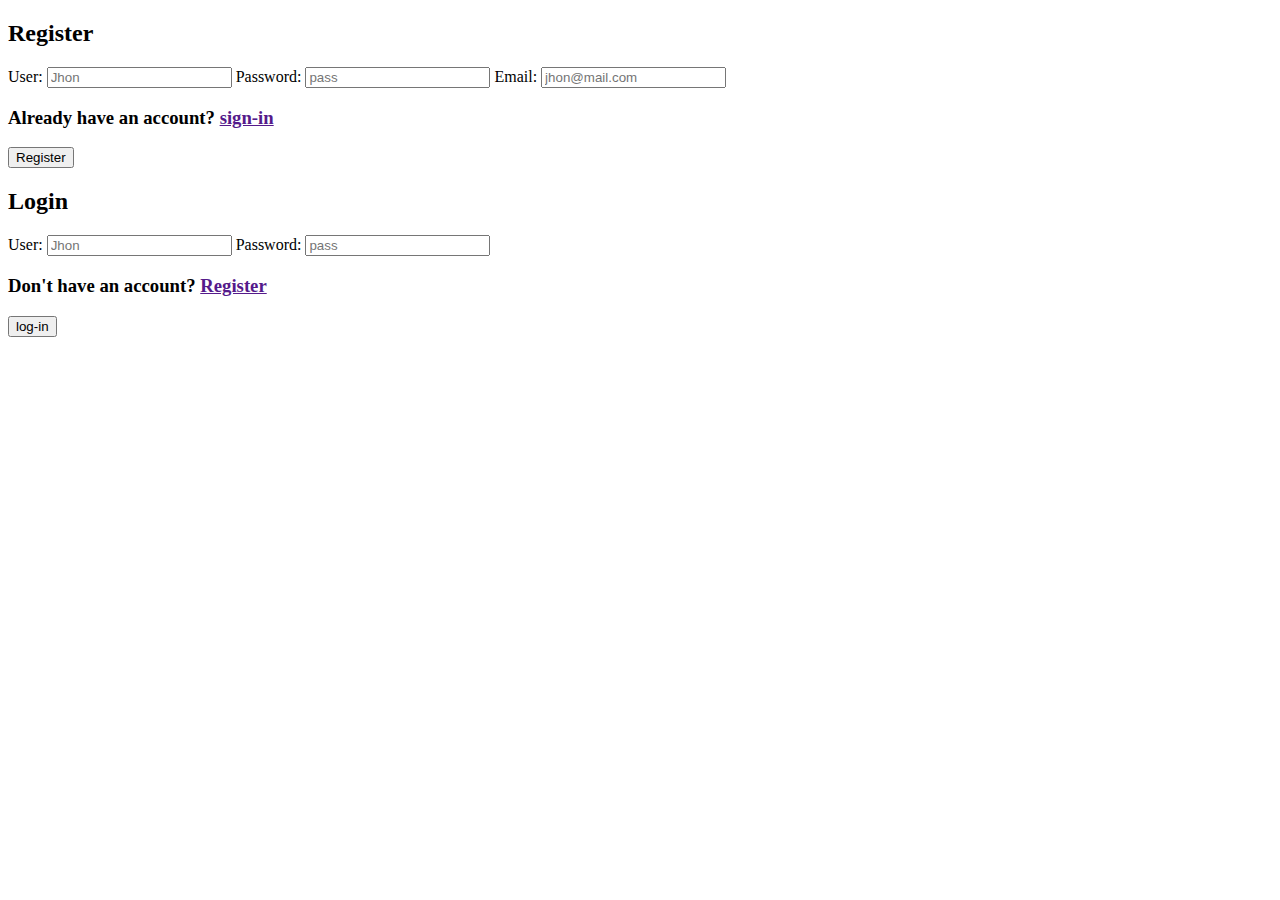
==== #3 {promise Object}/index.html @ 6f48f05f "created and styled login layout for test 3" ====
<!DOCTYPE html>
<html lang="en">
<head>
    <meta charset="UTF-8">
    <meta name="viewport" content="width=device-width, initial-scale=1.0">
    <title>Prueba Tecnica 3</title>
    <link rel="stylesheet" href="/css/main.css">
    <script src="js/code.js" defer ></script>
    
</head>
<body>
        
    <div class="wrapper">
        
        <form class="form" id="createUserForm" action="">
            <h2 class="regTitle">Register</h2>
            <label for="user">User:</label>
            <input type="text" name="user" placeholder="Jhon">
            <label for="password">Password:</label>
            <input type="password" name="password" placeholder="pass">
            <label for="mail">Email:</label>
            <input type="email" placeholder="jhon@mail.com">
            <h3 class="signInOption">Already have an account? <a id="signIn" href="">sign-in</a></h3>
            <button class="submitButton">Register</button>
        </form>

        <form class="form" id="loginUserForm" action="">
            <h2 class="regTitle">Login</h2>
            <label for="user">User:</label>
            <input type="text" name="user" placeholder="Jhon">
            <label for="password">Password:</label>
            <input type="password" name="password" placeholder="pass">
            <h3 class="signInOption">Don't have an account? <a id="register" href="">Register</a></h3>
            <button class="submitButton">log-in</button>
        </form>

    </div>

</body>
</html>
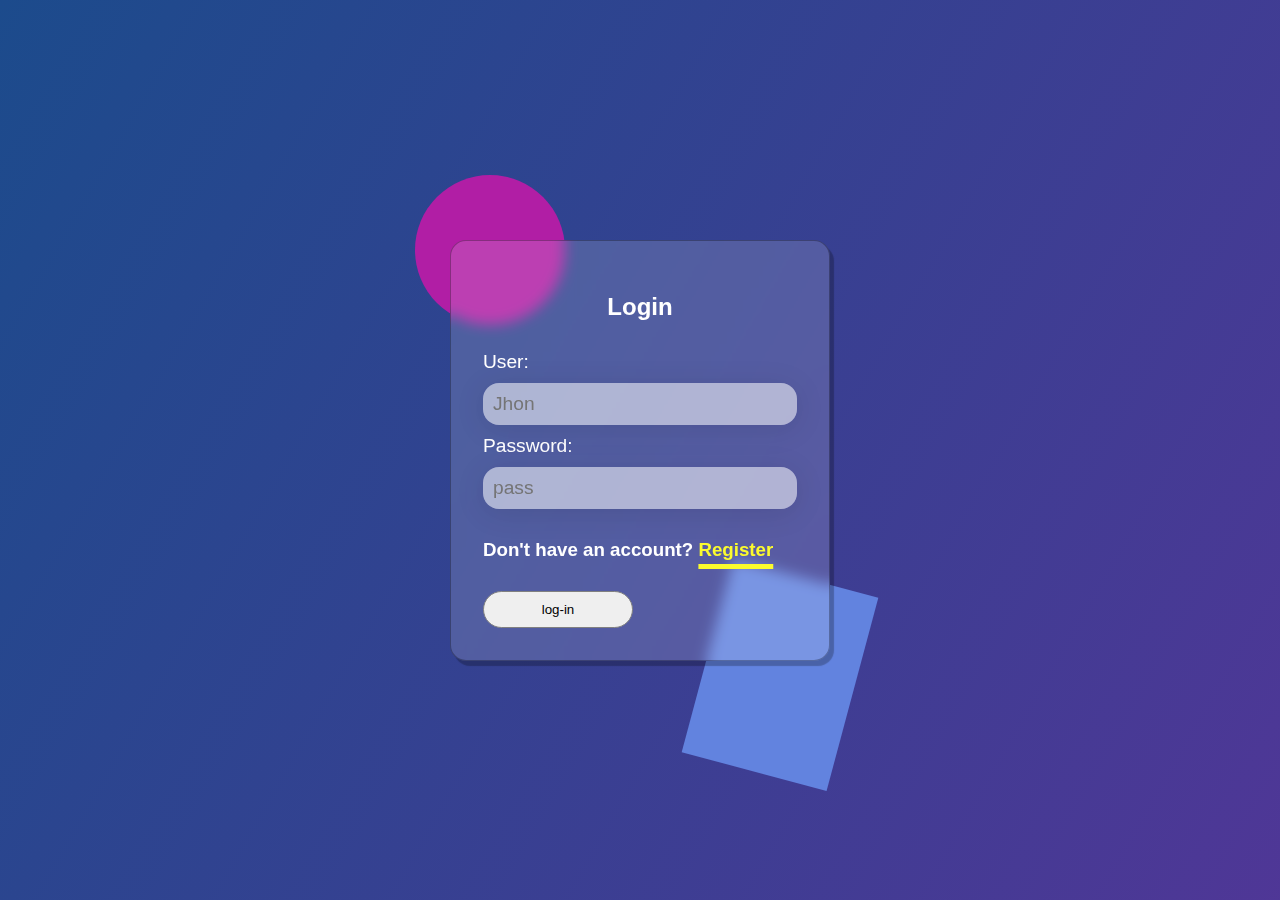
==== commit 29f85009: "misc fix" ====
--- a/#3 {promise Object}/index.html
+++ b/#3 {promise Object}/index.html
@@ -4,7 +4,7 @@
     <meta charset="UTF-8">
     <meta name="viewport" content="width=device-width, initial-scale=1.0">
     <title>Prueba Tecnica 3</title>
-    <link rel="stylesheet" href="/css/main.css">
+    <link rel="stylesheet" href="css/main.css">
     <script src="js/code.js" defer ></script>
     
 </head>
--- a/#3 {promise Object}/css/main.css
+++ b/#3 {promise Object}/css/main.css
@@ -0,0 +1,177 @@
+*{
+    padding: 0;
+    margin:0;
+    box-sizing: border-box;
+}
+
+
+a{
+    color:rgb(251, 251, 46);
+    text-decoration-thickness: 5px;
+    /* text-decoration-thickness: .125em; */
+    text-underline-offset: 8px;
+}
+html{
+    height: 100vh;
+    font-family: sans-serif;
+    color:white;
+}
+body{
+   height: inherit;
+   
+	background: linear-gradient(-60deg, #03a2f1, #7341a8, #60309a, #1c4b8c);
+	background-size: 400% 400%;
+	animation: gradient 50s ease infinite;
+	height: 100vh;
+}
+
+@keyframes gradient {
+	0% {
+		background-position: 0% 50%;
+	}
+	50% {
+		background-position: 100% 50%;
+	}
+	100% {
+		background-position: 0% 50%;
+	}
+}
+
+@keyframes pulse {
+    0%{
+        transform: scale(0.8);
+    }
+    50%{
+        transform: scale(1.05);
+    }
+    100%{
+        transform: scale(0.8)
+    }
+}
+
+@keyframes reversePulse {
+    0%{
+        transform: scale(1.05);
+    }
+    50%{
+        transform: scale(0.8);
+    }
+    100%{
+        transform: scale(1.05)
+    }
+}
+
+#createUserForm{
+    display: none;
+    opacity: 0;
+}
+#loginUserForm{
+    display: flex;
+}
+.form{
+    border:1px solid gray;
+    padding:2rem;
+    display: flex;
+    flex-direction: column;
+    flex-grow: 1;
+    max-width: 380px;
+    border-radius: 20px;
+    /* From https://css.glass */
+    background: rgba(255, 255, 255, 0.15);
+    border-radius: 16px;
+    box-shadow: 0 4px 30px rgba(0, 0, 0, 0.1);
+    backdrop-filter: blur(7px);
+    -webkit-backdrop-filter: blur(7px);
+    border: 1px solid rgba(0, 0, 0, 0.29);
+    z-index: 10;
+    position: relative;
+
+    transition: transform .3s ease-in-out;
+    box-shadow: 4px 5px 1px rgba(0, 0, 0, 0.246);
+}
+
+
+.wrapper{
+    display: flex;
+    justify-content: center;
+    align-items: center;
+    height: inherit;
+   
+}
+
+.wrapper::before{
+    content:"";
+    width: 150px;
+    height: 150px;
+    /* border:1px solid rgb(147, 147, 147); */
+    border-radius: 50%;;
+    position:absolute;
+    background-color: rgb(177, 30, 165);
+    margin-bottom: 400px;
+    margin-left: -300px;
+    z-index: -1;
+    animation: pulse 20s ease-in-out infinite;
+}
+
+.wrapper::after{
+    content:"";
+    width: 150px;
+    height: 200px;
+
+    position:absolute;
+    background-color: rgb(98, 131, 223);
+    margin-bottom:-450px;
+    margin-left: 280px;
+    z-index: -1;
+    transform: rotate(15deg);
+    
+    animation: reversePulse 20s ease-in-out infinite;
+}
+
+input[type="text"],
+input[type="email"],
+input[type="password"]{
+    padding: 10px;
+    font-size:1.2rem;
+    border-radius: 10px;
+    border:1px solid gray;
+    /* From https://css.glass */
+background: rgba(255, 255, 255, 0.46);
+border-radius: 16px;
+box-shadow: 0 4px 30px rgba(0, 0, 0, 0.1);
+backdrop-filter: blur(8px);
+-webkit-backdrop-filter: blur(8px);
+/* border: 1px solid rgb(207, 207, 207); */
+border:none;
+
+}
+
+.regTitle{
+    text-align: center;
+    padding: 20px
+}
+
+label{
+    font-size:1.2rem;
+    margin: 10px 0;
+}
+
+
+
+
+.signInOption{
+    padding-top: 30px;
+}
+
+.submitButton{
+    max-width: 150px;
+    padding:10px;
+    margin:30px 0 0;
+    position: relative;
+    /* bottom: -45px; */
+    border-radius: 30px;
+    border:1px solid gray
+}
+.submitButton:hover{
+    cursor:pointer;
+}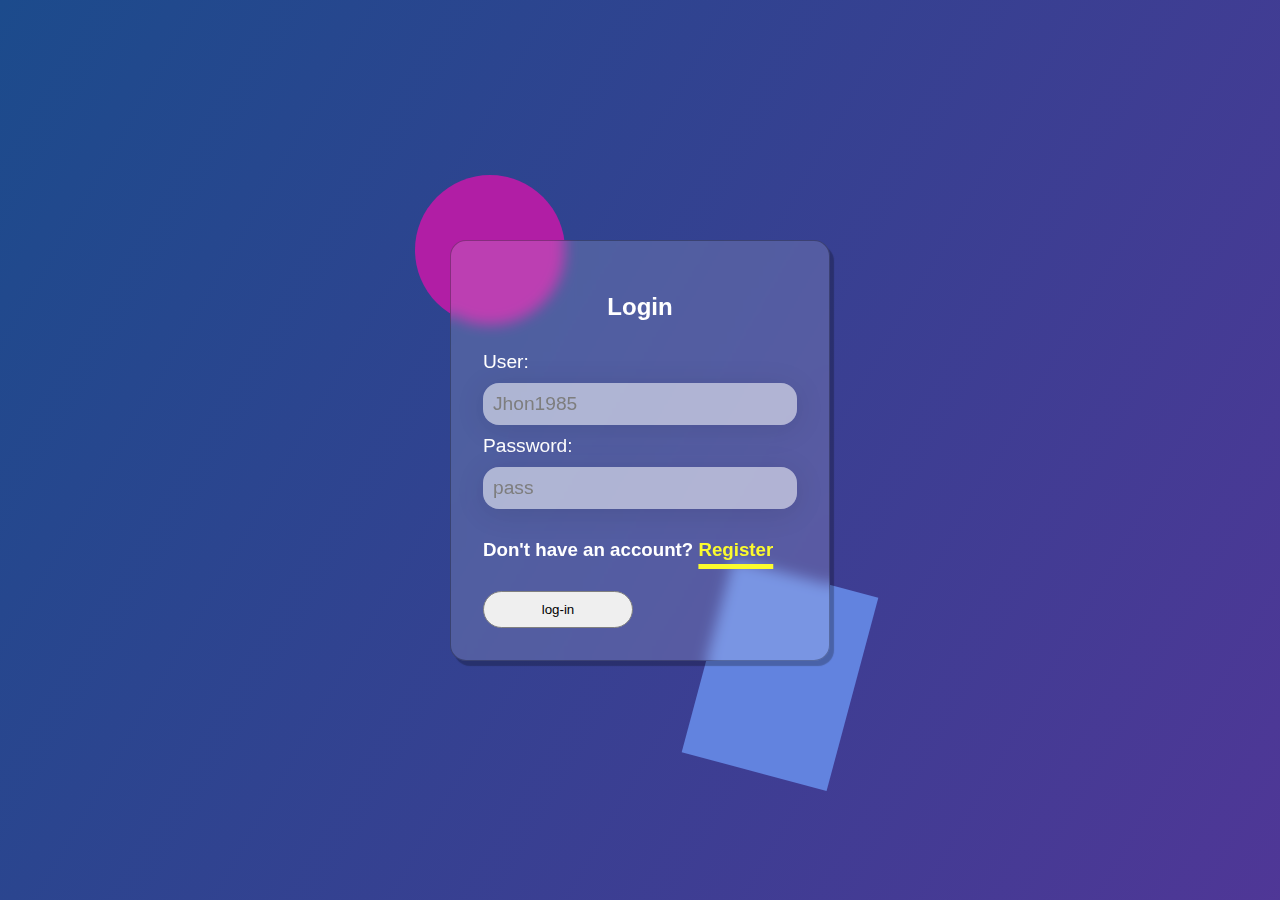
==== commit 320f7e84: "added structure to validate register form" ====
--- a/#3 {promise Object}/index.html
+++ b/#3 {promise Object}/index.html
@@ -15,11 +15,12 @@
         <form class="form" id="createUserForm" action="">
             <h2 class="regTitle">Register</h2>
             <label for="user">User:</label>
-            <input type="text" name="user" placeholder="Jhon">
+            <input id= "createUserInput" class="inputData" type="text" name="user" placeholder="Jhon1985">
+            <span id="userErrMsj" class="errMsj"></span>
             <label for="password">Password:</label>
-            <input type="password" name="password" placeholder="pass">
+            <input id="createUserPassword" class="inputData" type="password" name="password" placeholder="pass">
             <label for="mail">Email:</label>
-            <input type="email" placeholder="jhon@mail.com">
+            <input id="createUserEmail"class="inputData"type="email" placeholder="jhon@mail.com">
             <h3 class="signInOption">Already have an account? <a id="signIn" href="">sign-in</a></h3>
             <button class="submitButton">Register</button>
         </form>
@@ -27,9 +28,9 @@
         <form class="form" id="loginUserForm" action="">
             <h2 class="regTitle">Login</h2>
             <label for="user">User:</label>
-            <input type="text" name="user" placeholder="Jhon">
+            <input id="loginUserInput"class="inputData" type="text" name="user" placeholder="Jhon1985">
             <label for="password">Password:</label>
-            <input type="password" name="password" placeholder="pass">
+            <input id="loginUserPassword"class="inputData" type="password" name="password" placeholder="pass">
             <h3 class="signInOption">Don't have an account? <a id="register" href="">Register</a></h3>
             <button class="submitButton">log-in</button>
         </form>
--- a/#3 {promise Object}/css/main.css
+++ b/#3 {promise Object}/css/main.css
@@ -76,7 +76,7 @@
     flex-grow: 1;
     max-width: 380px;
     border-radius: 20px;
-    /* From https://css.glass */
+
     background: rgba(255, 255, 255, 0.15);
     border-radius: 16px;
     box-shadow: 0 4px 30px rgba(0, 0, 0, 0.1);
@@ -85,8 +85,8 @@
     border: 1px solid rgba(0, 0, 0, 0.29);
     z-index: 10;
     position: relative;
-
-    transition: transform .3s ease-in-out;
+    /* transition: transform .3s ease-in-out, height .3s ease; */
+    transition: all .3s ease-in-out;
     box-shadow: 4px 5px 1px rgba(0, 0, 0, 0.246);
 }
 
@@ -103,13 +103,12 @@
     content:"";
     width: 150px;
     height: 150px;
-    /* border:1px solid rgb(147, 147, 147); */
-    border-radius: 50%;;
+    border-radius: 50%;
     position:absolute;
     background-color: rgb(177, 30, 165);
     margin-bottom: 400px;
     margin-left: -300px;
-    z-index: -1;
+    /* z-index: -1; */
     animation: pulse 20s ease-in-out infinite;
 }
 
@@ -117,15 +116,34 @@
     content:"";
     width: 150px;
     height: 200px;
-
     position:absolute;
     background-color: rgb(98, 131, 223);
     margin-bottom:-450px;
     margin-left: 280px;
-    z-index: -1;
+    /* z-index: -1; */
     transform: rotate(15deg);
     
     animation: reversePulse 20s ease-in-out infinite;
+}
+
+.errMsj{
+    color:white;
+    margin:5px;
+    padding:10px;
+    background-color: firebrick;
+    display: none;
+    opacity: 1;
+    margin-bottom:-20px;
+}
+
+.inputData{
+    transition: all 0.3s ease-in-out;
+}
+
+.inputData:focus{
+    transform: scale(1.1);
+    outline-style: none;
+    
 }
 
 input[type="text"],
@@ -144,6 +162,9 @@
 /* border: 1px solid rgb(207, 207, 207); */
 border:none;
 
+color: white ;
+
+
 }
 
 .regTitle{
@@ -156,6 +177,18 @@
     margin: 10px 0;
 }
 
+::placeholder { 
+    color: rgb(126, 126, 126);
+    opacity: 1; 
+  }
+  
+  :-ms-input-placeholder { 
+    color: rgb(126, 126, 126);
+  }
+  
+  ::-ms-input-placeholder { 
+    color: rgb(126, 126, 126);
+  }
 
 
 
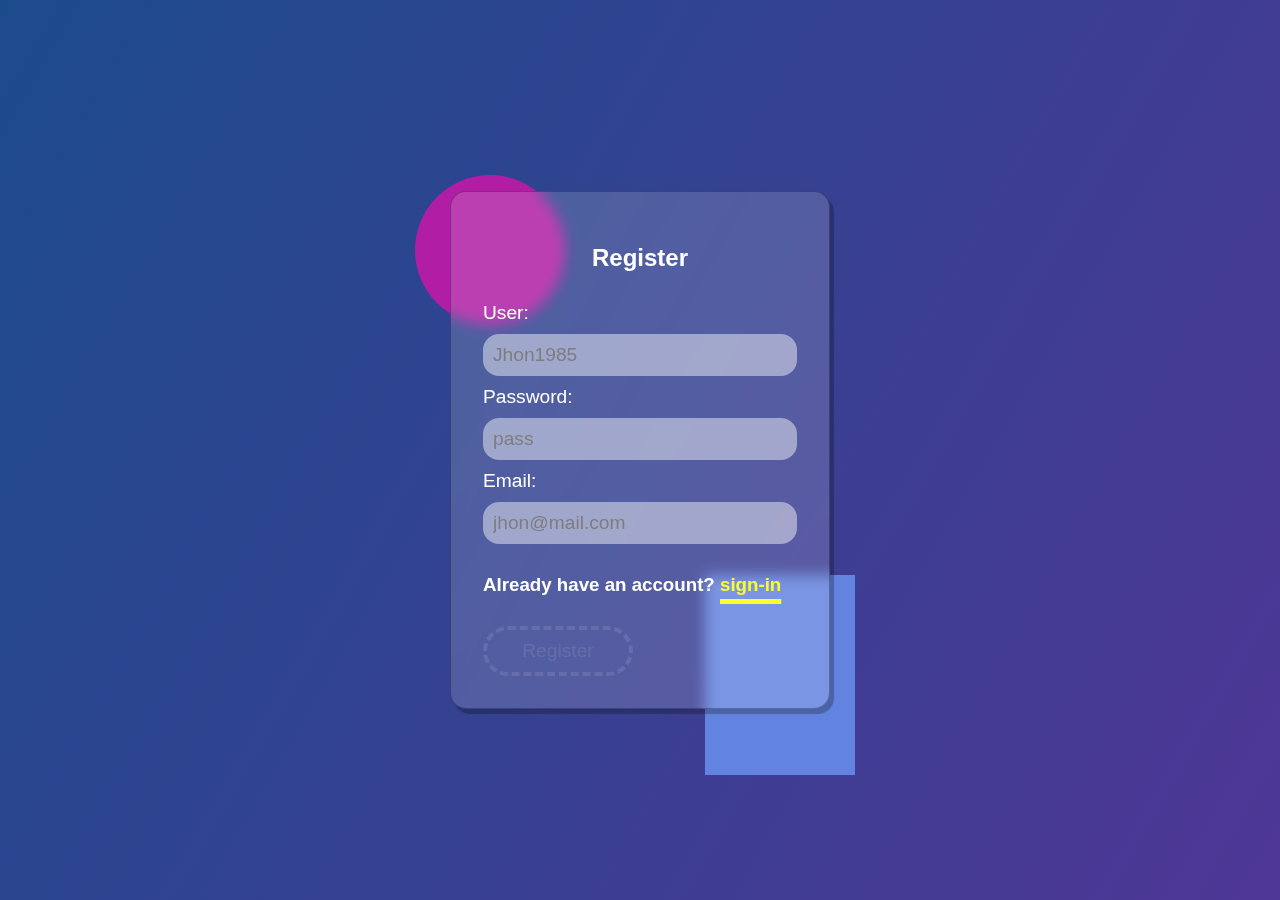
==== commit 683e0235: "form validation for the register user form" ====
--- a/#3 {promise Object}/index.html
+++ b/#3 {promise Object}/index.html
@@ -13,16 +13,22 @@
     <div class="wrapper">
         
         <form class="form" id="createUserForm" action="">
+            <div id="createUserFormMsj" class="formMsj">
+                <div class="formMsjIcon">✔️</div>
+                <div class="formMsjText">Done</div>
+            </div>
             <h2 class="regTitle">Register</h2>
             <label for="user">User:</label>
-            <input id= "createUserInput" class="inputData" type="text" name="user" placeholder="Jhon1985">
-            <span id="userErrMsj" class="errMsj"></span>
+            <input id= "createUser-input" class="inputData" type="text" name="user" placeholder="Jhon1985">
+            <span id="createUser-errMsj" class="errMsj"></span>
             <label for="password">Password:</label>
-            <input id="createUserPassword" class="inputData" type="password" name="password" placeholder="pass">
+            <input id="createUser-password" class="inputData" type="password" name="password" placeholder="pass">
+            <div id="createUserPassword-errMsj" class="errMsj"></div>
             <label for="mail">Email:</label>
-            <input id="createUserEmail"class="inputData"type="email" placeholder="jhon@mail.com">
+            <input id="createUser-Email"class="inputData"type="email" placeholder="jhon@mail.com">
+            <div id="createUserEmail-errMsj" class="errMsj"></div>
             <h3 class="signInOption">Already have an account? <a id="signIn" href="">sign-in</a></h3>
-            <button class="submitButton">Register</button>
+            <button id="createUserSubmit" class="submitButton">Register</button>
         </form>
 
         <form class="form" id="loginUserForm" action="">
--- a/#3 {promise Object}/css/main.css
+++ b/#3 {promise Object}/css/main.css
@@ -62,12 +62,26 @@
 }
 
 #createUserForm{
+    display: flex;
+    
+}
+#loginUserForm{
     display: none;
     opacity: 0;
 }
-#loginUserForm{
-    display: flex;
-}
+
+.errMsj{
+    color:white;
+    height: 0px;
+    background-color: firebrick;
+    display: none;
+    opacity: 0;
+    overflow: hidden;
+    
+    transition: all 0.3s ease-in-out;
+
+}
+
 .form{
     border:1px solid gray;
     padding:2rem;
@@ -85,11 +99,37 @@
     border: 1px solid rgba(0, 0, 0, 0.29);
     z-index: 10;
     position: relative;
-    /* transition: transform .3s ease-in-out, height .3s ease; */
-    transition: all .3s ease-in-out;
+
+    transition: height .3s ease-in-out;
     box-shadow: 4px 5px 1px rgba(0, 0, 0, 0.246);
 }
 
+
+.formMsj{
+    background-color: rgba(255, 255, 255, 0.104);
+    position: absolute;
+    width: 100%;
+    height: 100%;
+    transform: translate(-2rem,-2rem);
+    backdrop-filter: blur(10px);
+    -webkit-backdrop-filter: blur(10px);
+    display: flex;
+    align-items: center;
+    justify-content: center;
+    flex-direction: column;
+    border-radius: 16px;
+    
+    display: none;
+    opacity: 0;
+    font-size: 2rem;
+
+    transition: opacity 0.3s ease-in-out;
+}
+
+.formMsjIcon{
+    color:#333;
+    font-size: 3rem;
+}
 
 .wrapper{
     display: flex;
@@ -108,7 +148,7 @@
     background-color: rgb(177, 30, 165);
     margin-bottom: 400px;
     margin-left: -300px;
-    /* z-index: -1; */
+
     animation: pulse 20s ease-in-out infinite;
 }
 
@@ -120,52 +160,36 @@
     background-color: rgb(98, 131, 223);
     margin-bottom:-450px;
     margin-left: 280px;
-    /* z-index: -1; */
-    transform: rotate(15deg);
-    
+
     animation: reversePulse 20s ease-in-out infinite;
 }
 
-.errMsj{
-    color:white;
-    margin:5px;
-    padding:10px;
-    background-color: firebrick;
-    display: none;
-    opacity: 1;
-    margin-bottom:-20px;
-}
 
 .inputData{
-    transition: all 0.3s ease-in-out;
-}
-
-.inputData:focus{
-    transform: scale(1.1);
-    outline-style: none;
-    
-}
-
-input[type="text"],
-input[type="email"],
-input[type="password"]{
+
     padding: 10px;
     font-size:1.2rem;
     border-radius: 10px;
     border:1px solid gray;
-    /* From https://css.glass */
 background: rgba(255, 255, 255, 0.46);
 border-radius: 16px;
-box-shadow: 0 4px 30px rgba(0, 0, 0, 0.1);
-backdrop-filter: blur(8px);
--webkit-backdrop-filter: blur(8px);
-/* border: 1px solid rgb(207, 207, 207); */
+
 border:none;
 
 color: white ;
 
 
-}
+
+
+    transition: all 0.3s ease-in-out;
+}
+
+.inputData:focus{
+    transform: scale(1.1);
+    outline-style: none;
+    
+}
+
 
 .regTitle{
     text-align: center;
@@ -196,15 +220,28 @@
     padding-top: 30px;
 }
 
+
+
+.stateEnabled{
+    background: rgba(255, 255, 255, 0.76)!important;
+    border:1px solid gray!important;
+    color:rgb(100, 100, 100)!important;
+    box-shadow: 4px 5px 1px rgba(0, 0, 0, 0.246)!important;
+    cursor: pointer!important;
+}
+
 .submitButton{
     max-width: 150px;
     padding:10px;
     margin:30px 0 0;
-    position: relative;
     /* bottom: -45px; */
-    border-radius: 30px;
-    border:1px solid gray
-}
-.submitButton:hover{
-    cursor:pointer;
-}+    border-radius: 30px;  
+    font-size: 1.2rem;
+    transition: all 0.2s ease-in;
+
+
+    border:4px dashed rgba(255, 255, 255, 0.1);
+    background: transparent;
+    color: rgba(255, 255, 255,0.1);
+    cursor:not-allowed;
+}
